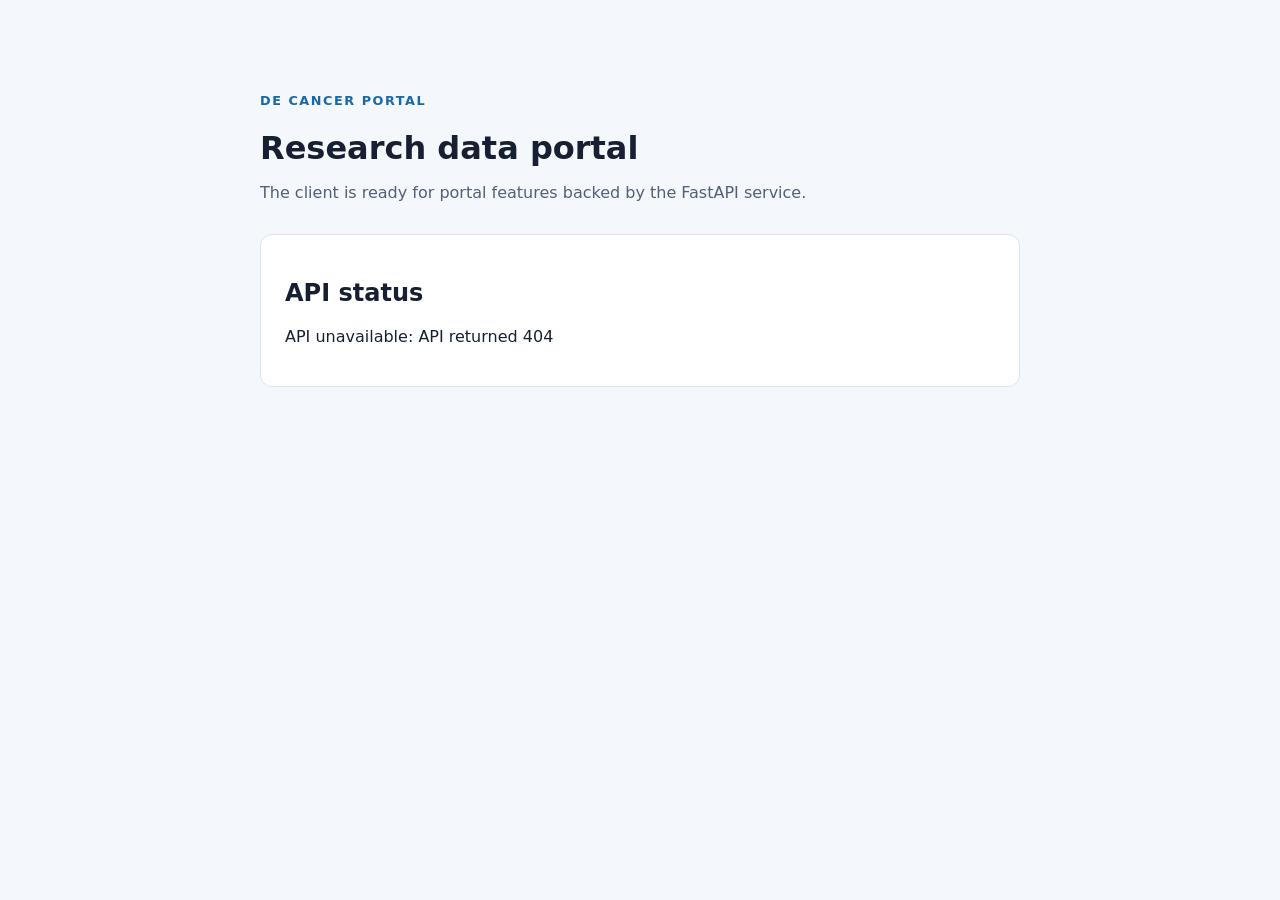
==== frontend/index.html @ d1eb4b56 "first commit" ====
<!doctype html>
<html lang="en">
  <head>
    <meta charset="utf-8">
    <meta name="viewport" content="width=device-width, initial-scale=1">
    <title>DE Cancer Portal</title>
    <link rel="stylesheet" href="styles.css">
  </head>
  <body>
    <main class="container">
      <p class="eyebrow">DE Cancer Portal</p>
      <h1>Research data portal</h1>
      <p class="intro">The client is ready for portal features backed by the FastAPI service.</p>
      <section class="card" aria-live="polite">
        <h2>API status</h2>
        <p id="api-status">Checking the API...</p>
      </section>
    </main>
    <script src="app.js"></script>
  </body>
</html>
---- frontend/styles.css ----
:root {
  color: #172033;
  background: #f4f7fb;
  font-family: system-ui, -apple-system, sans-serif;
}

body {
  margin: 0;
}

.container {
  margin: 0 auto;
  max-width: 760px;
  padding: 5rem 1.5rem;
}

.eyebrow {
  color: #1769aa;
  font-size: 0.8rem;
  font-weight: 700;
  letter-spacing: 0.12em;
  text-transform: uppercase;
}

h1 {
  margin-bottom: 0.75rem;
}

.intro {
  color: #526078;
}

.card {
  background: #fff;
  border: 1px solid #dce3ee;
  border-radius: 0.75rem;
  margin-top: 2rem;
  padding: 1.5rem;
}
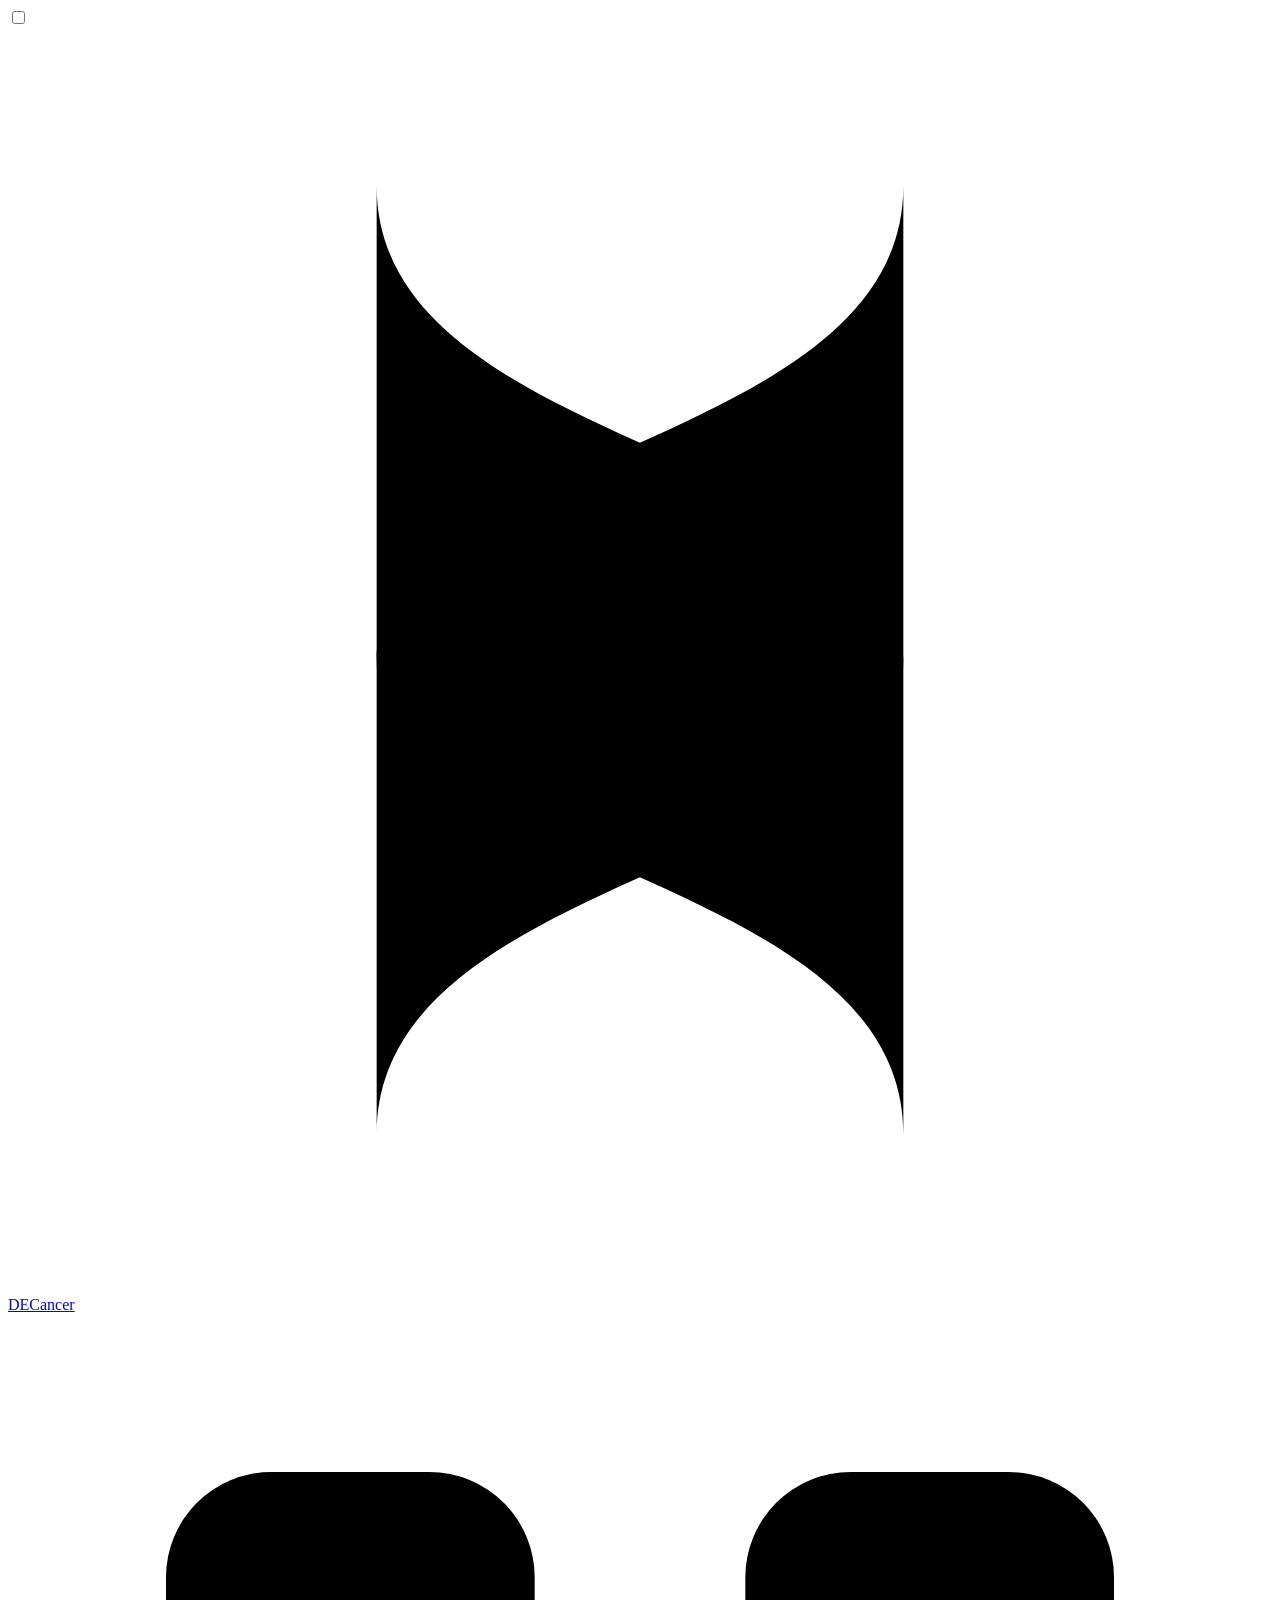
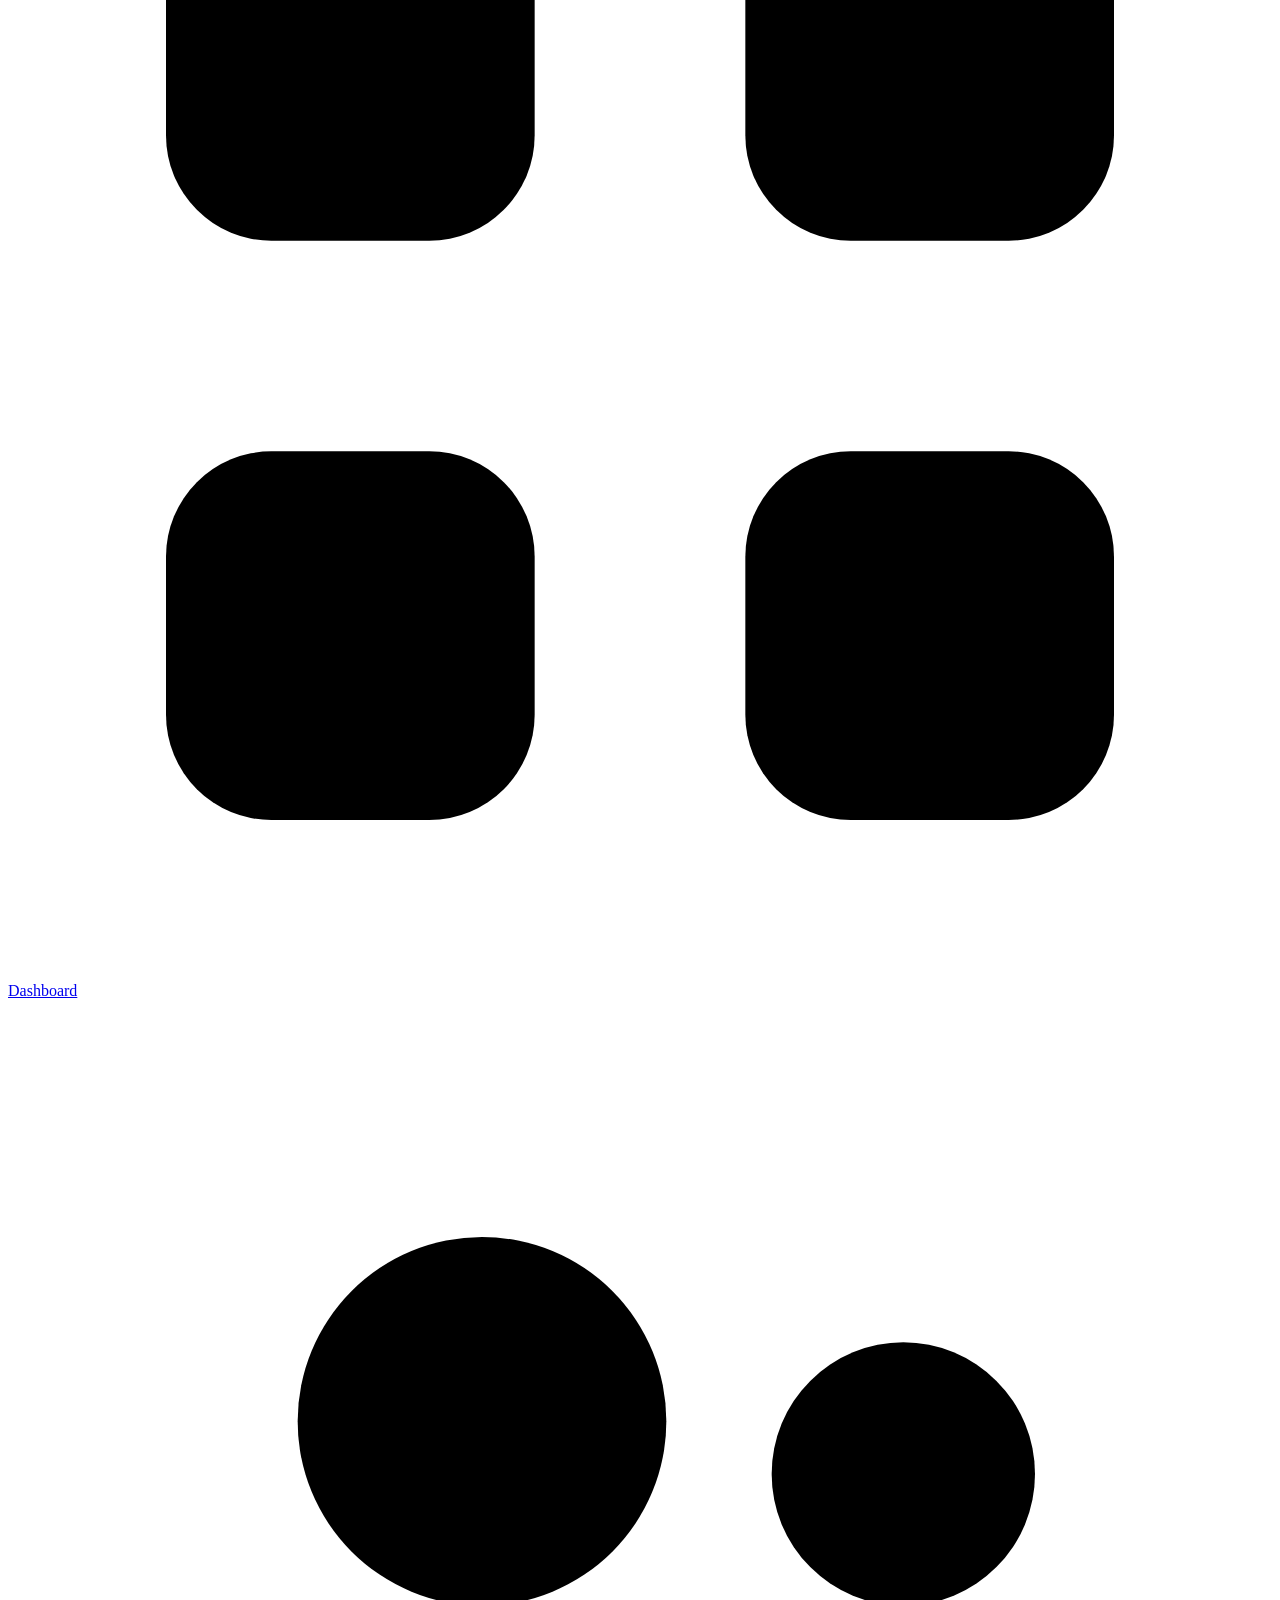
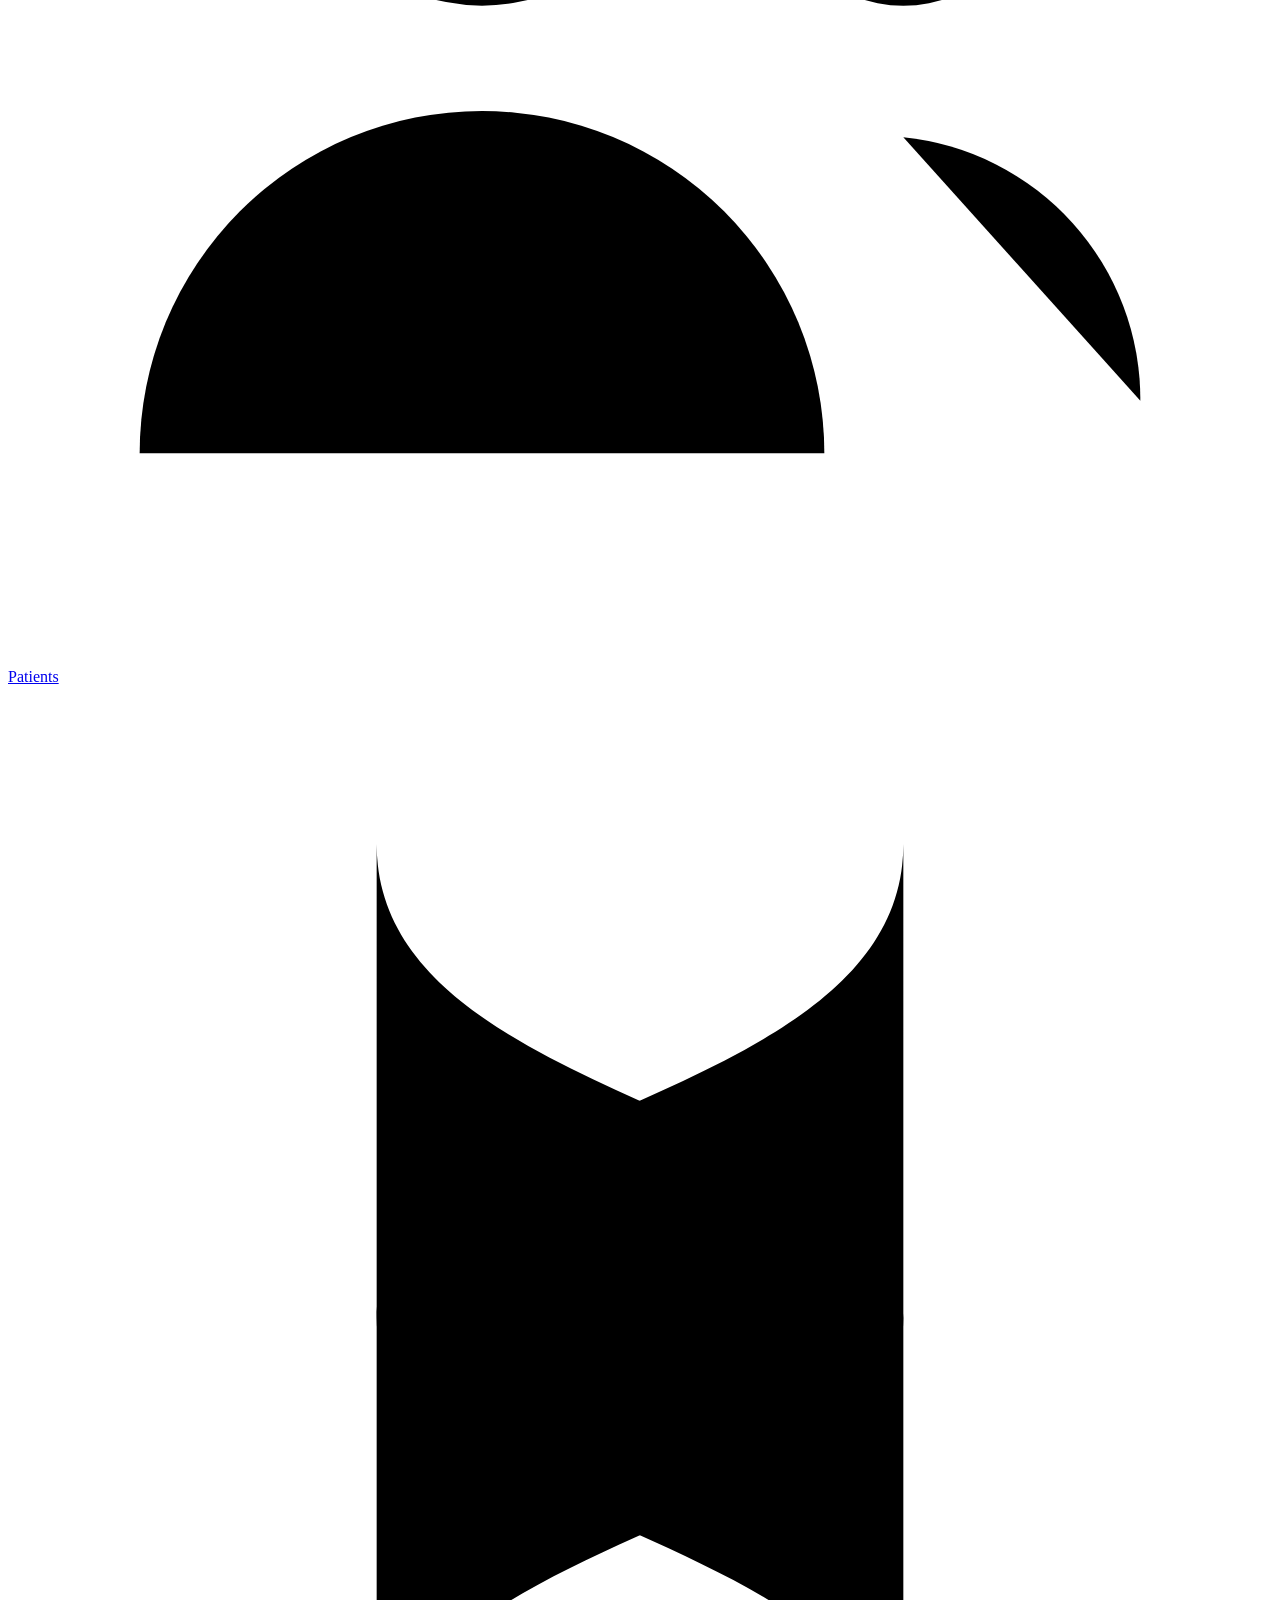
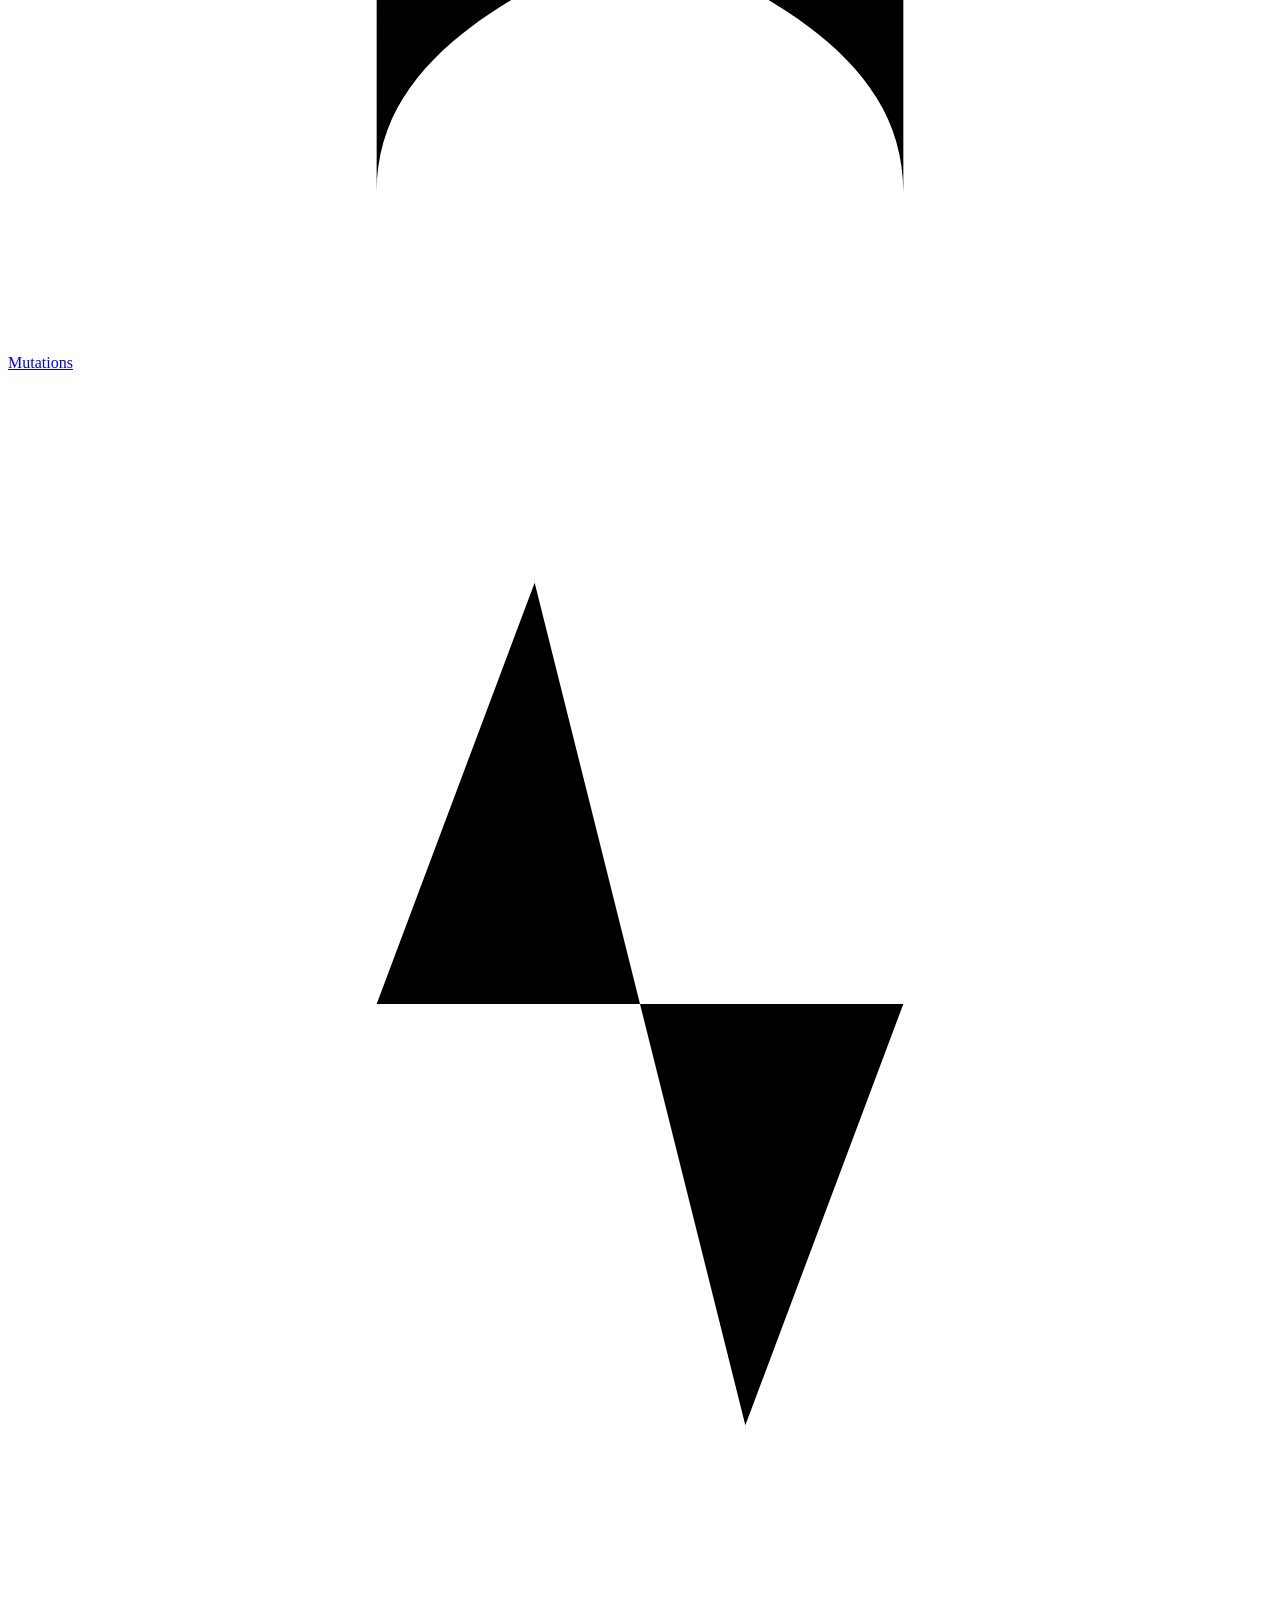
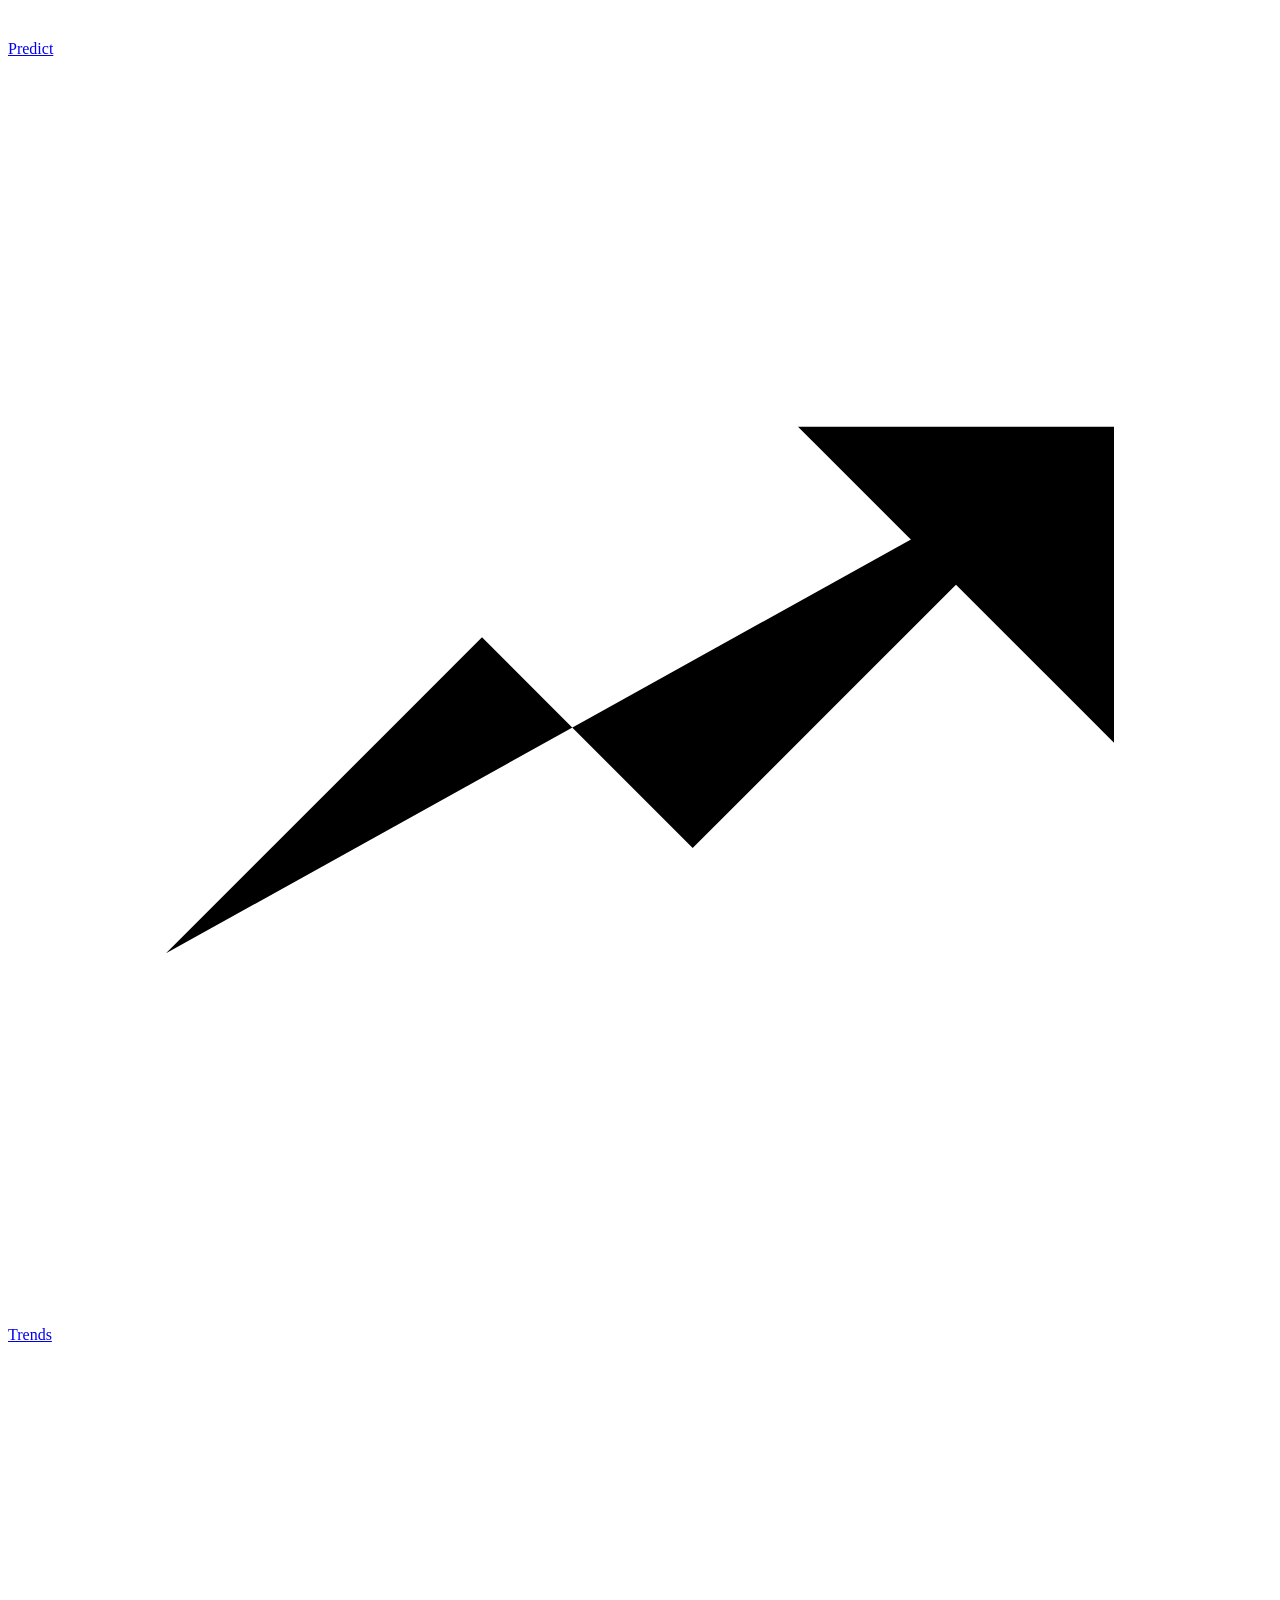
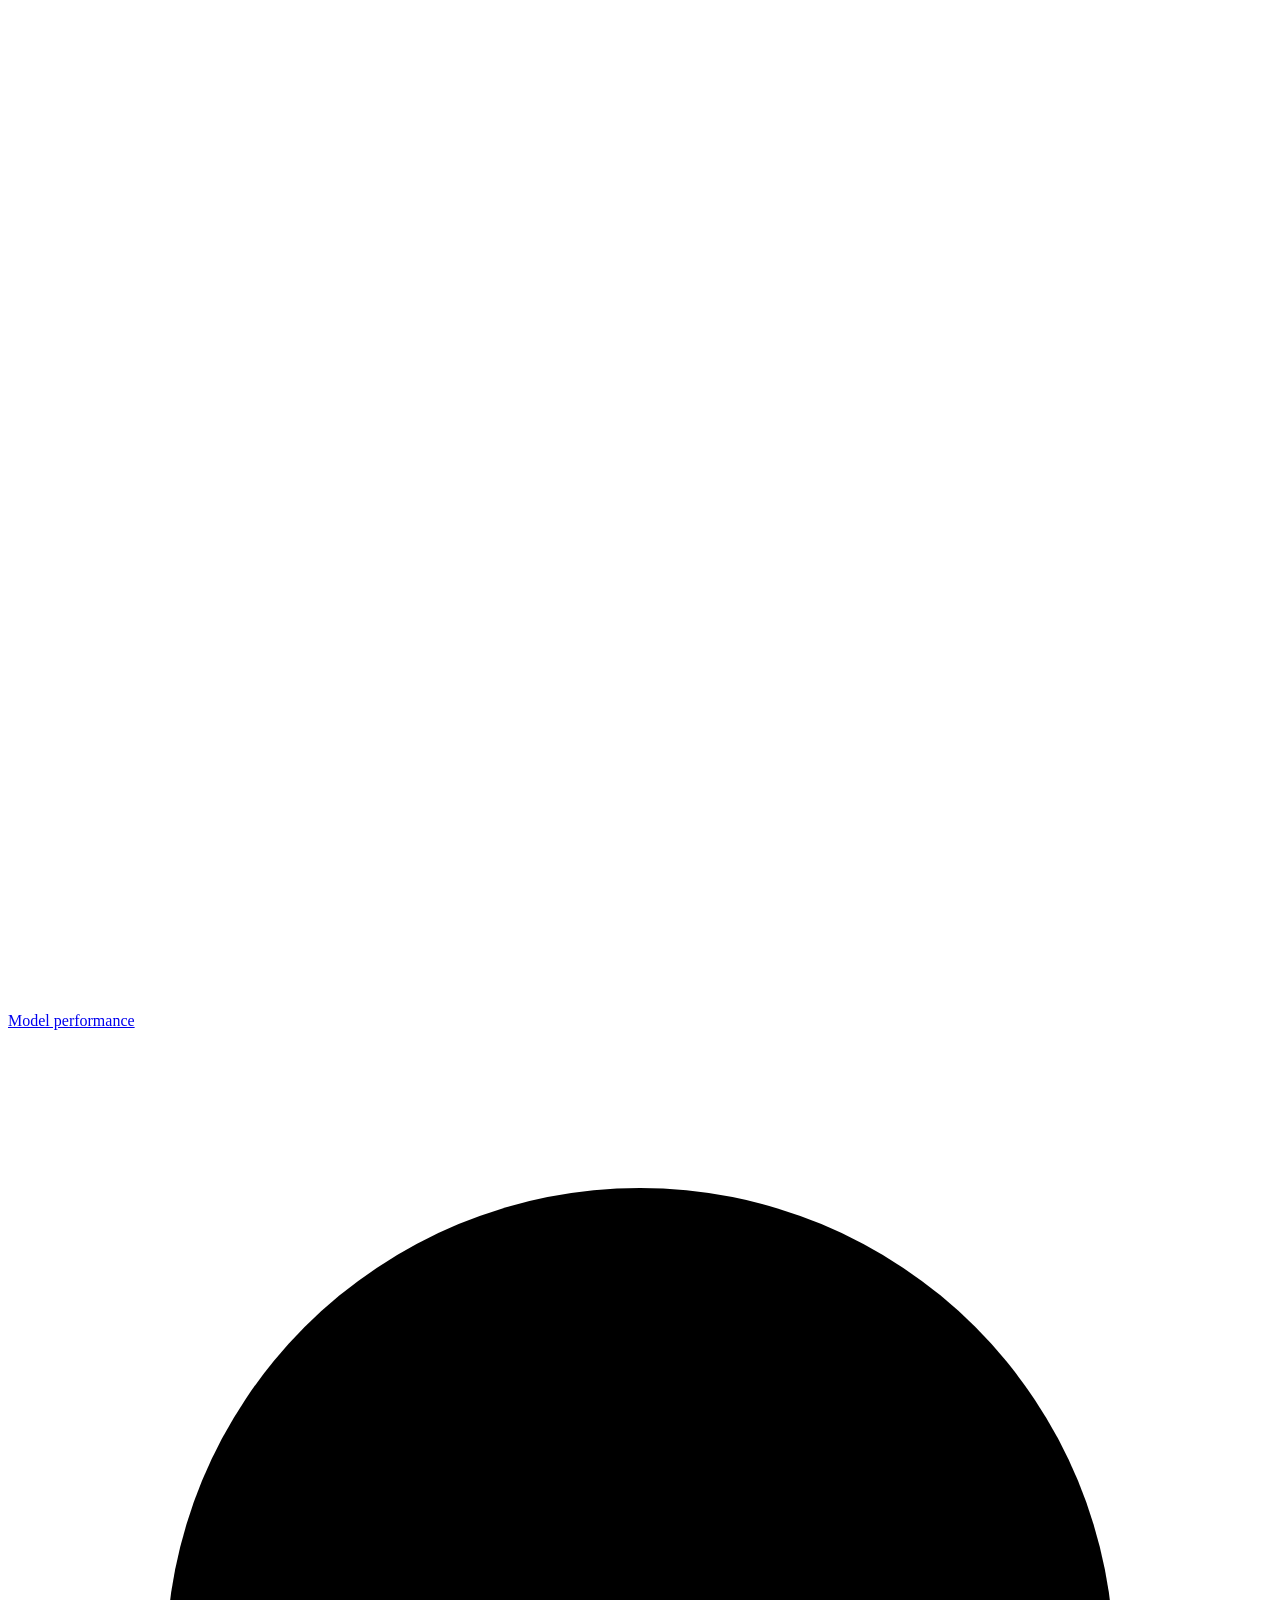
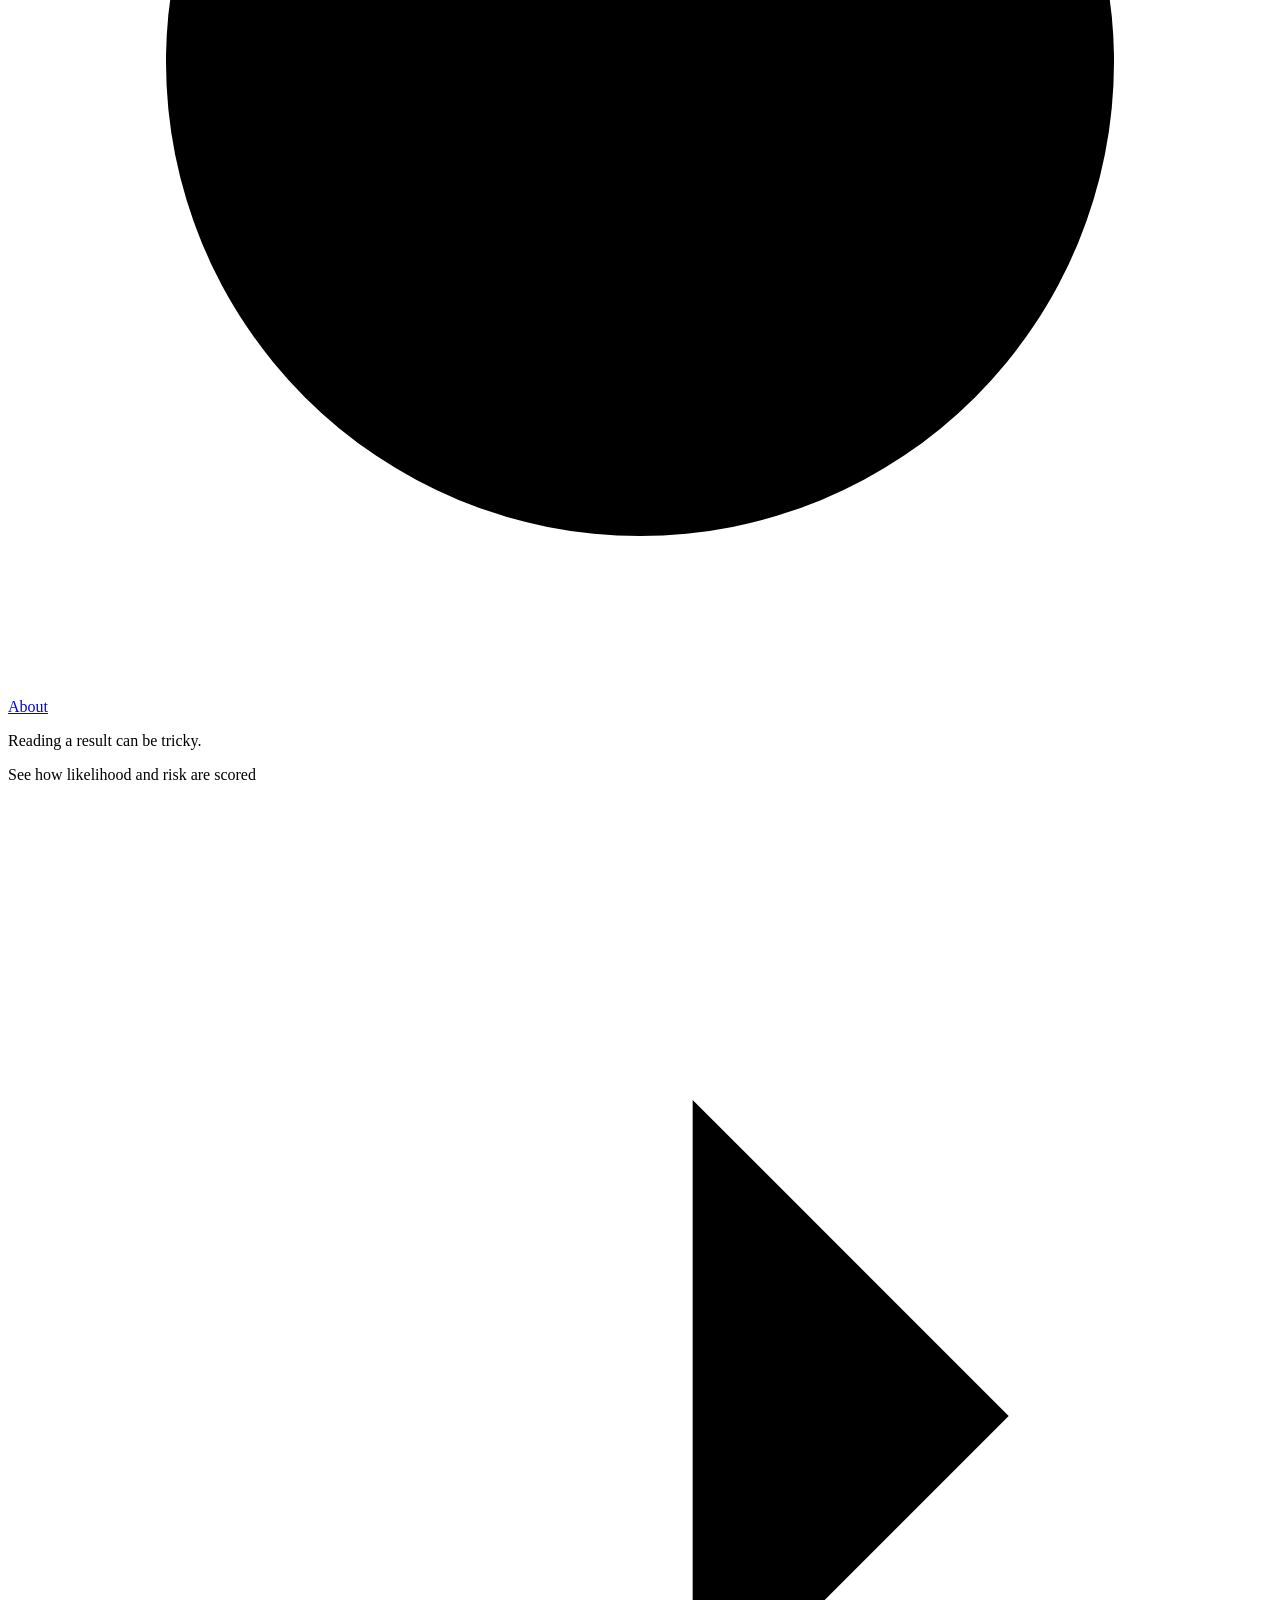
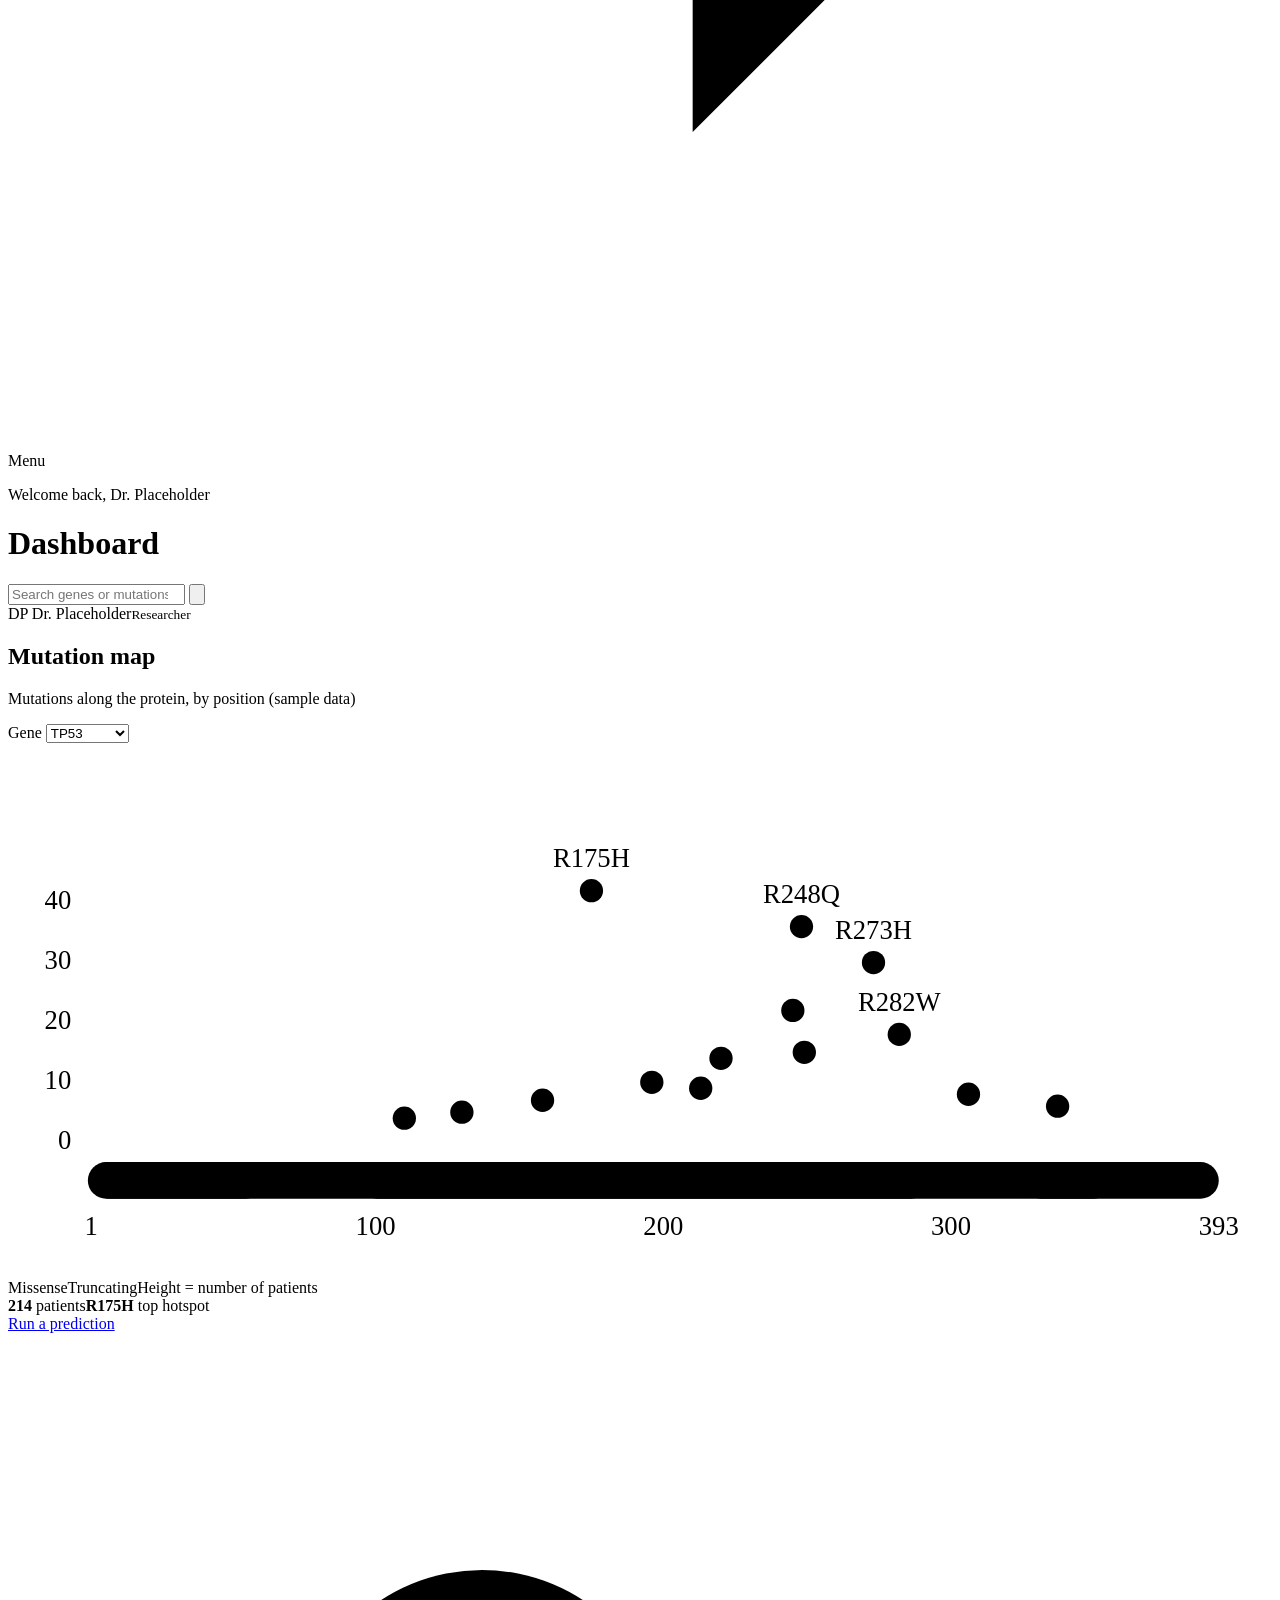
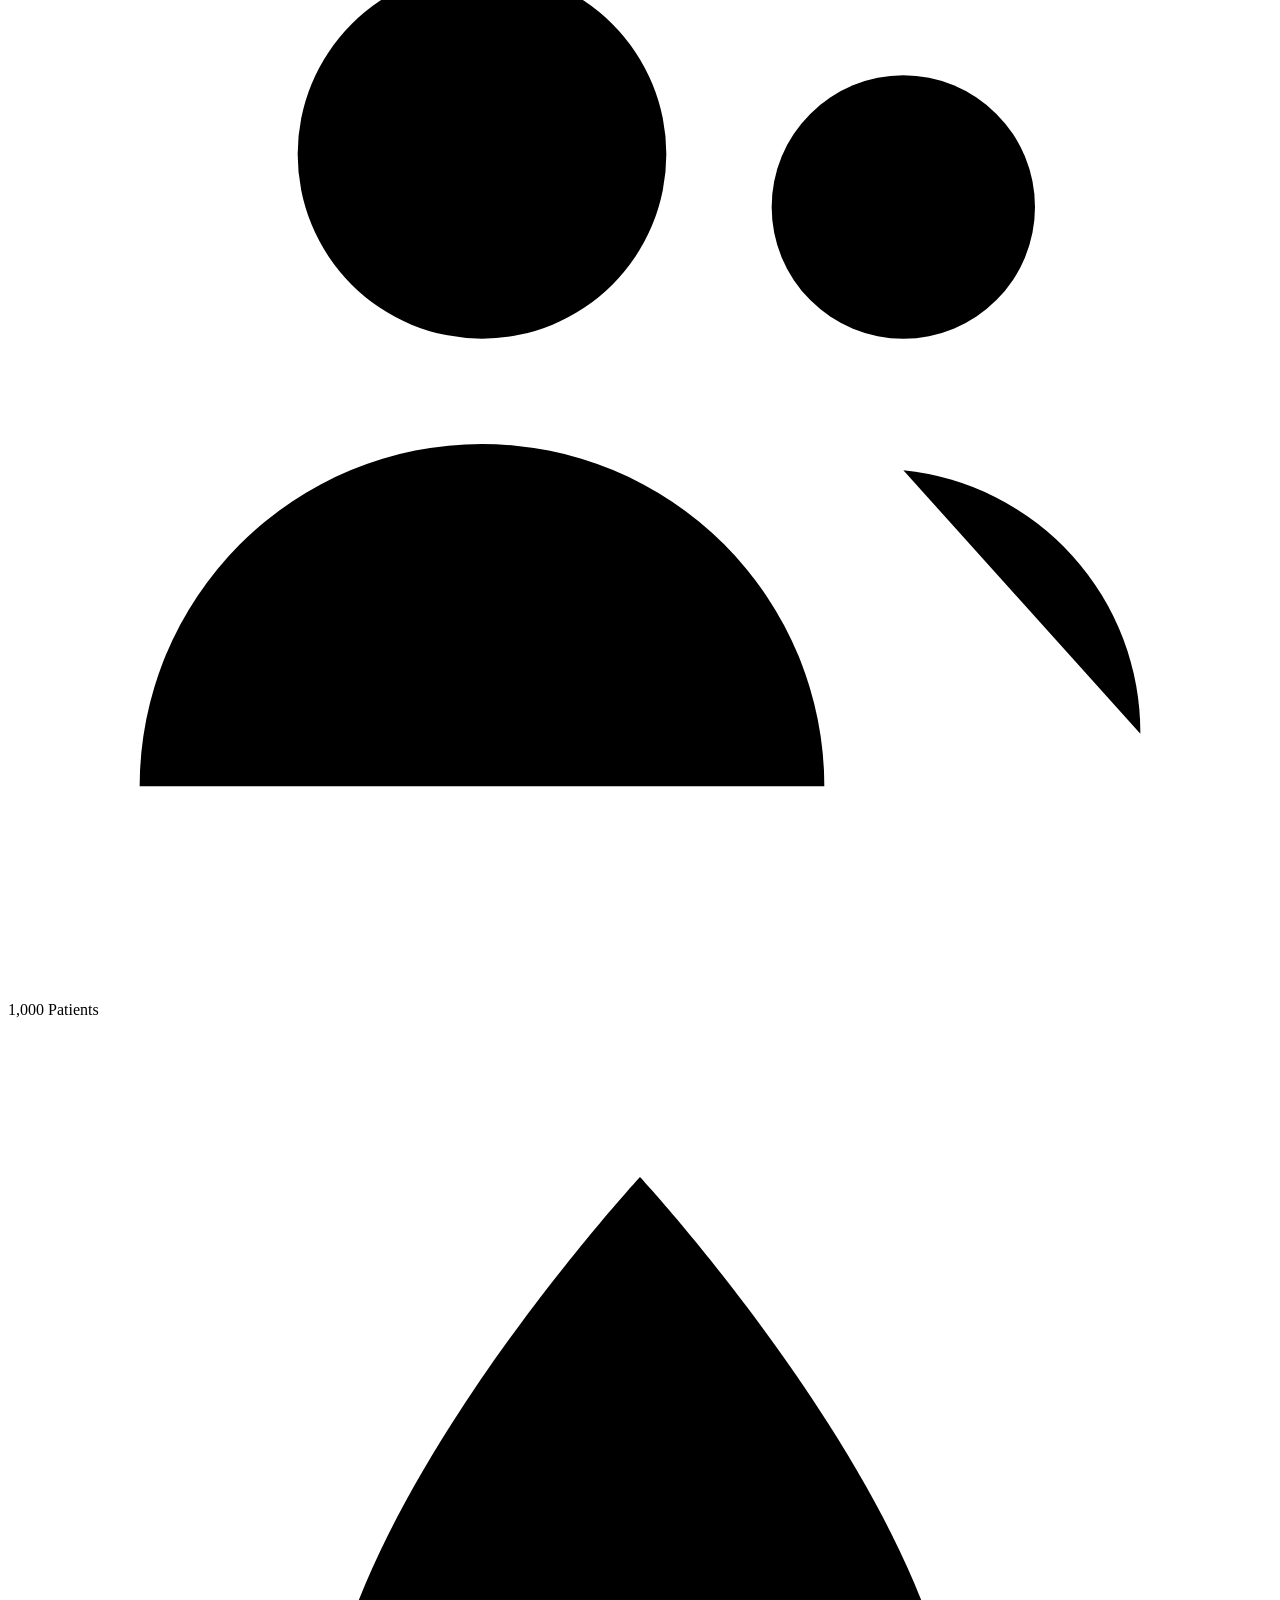
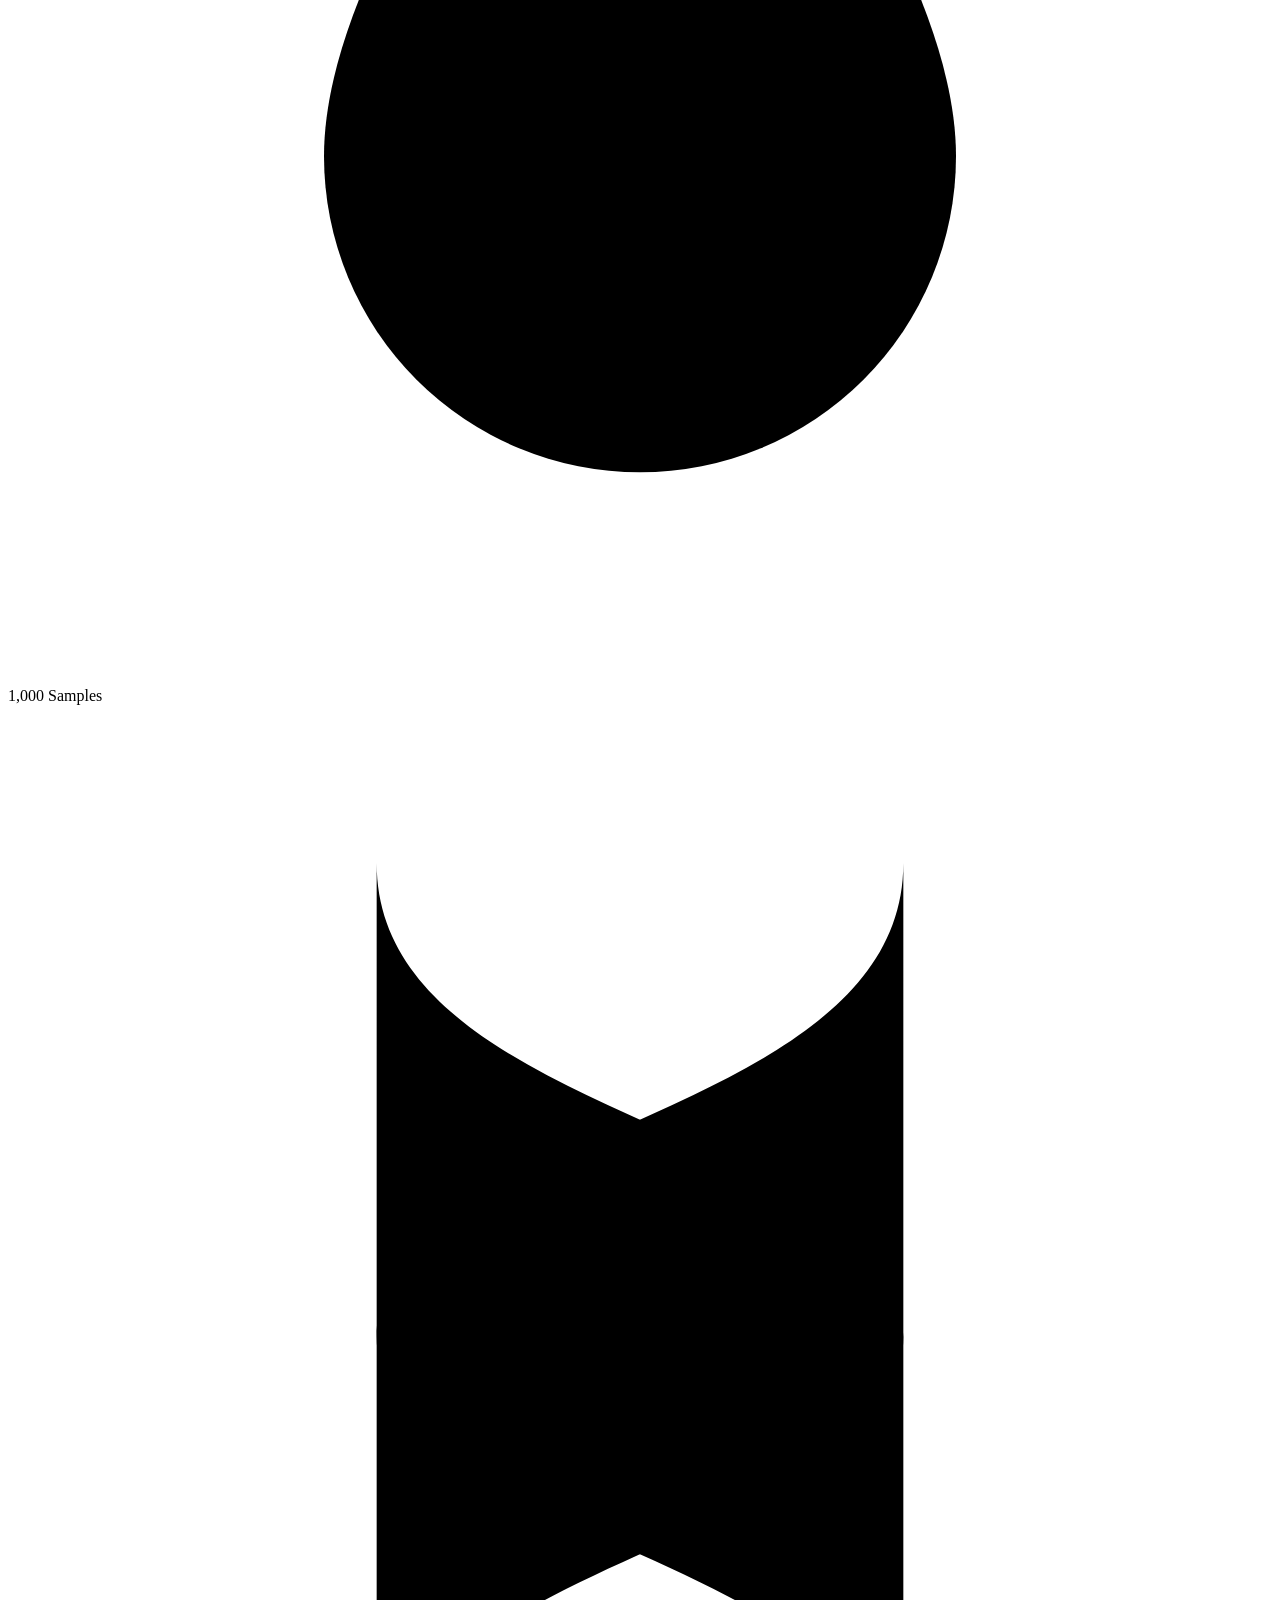
==== commit 13e31d08: "Updated index.html with scaffold" ====
--- a/frontend/index.html
+++ b/frontend/index.html
@@ -1,21 +1,212 @@
-<!doctype html>
+<!DOCTYPE html>
 <html lang="en">
-  <head>
-    <meta charset="utf-8">
-    <meta name="viewport" content="width=device-width, initial-scale=1">
-    <title>DE Cancer Portal</title>
-    <link rel="stylesheet" href="styles.css">
-  </head>
-  <body>
-    <main class="container">
-      <p class="eyebrow">DE Cancer Portal</p>
-      <h1>Research data portal</h1>
-      <p class="intro">The client is ready for portal features backed by the FastAPI service.</p>
-      <section class="card" aria-live="polite">
-        <h2>API status</h2>
-        <p id="api-status">Checking the API...</p>
-      </section>
+<head>
+  <meta charset="UTF-8">
+  <meta name="viewport" content="width=device-width, initial-scale=1">
+  <title>Dashboard | DECancer Portal</title>
+  <link rel="preconnect" href="https://fonts.googleapis.com">
+  <link href="https://fonts.googleapis.com/css2?family=Plus+Jakarta+Sans:wght@400;500;600;700&display=swap" rel="stylesheet">
+  <link rel="stylesheet" href="css/style.css">
+</head>
+<body>
+<div class="shell">
+  <!-- Hidden checkbox: the Menu button (a label) ticks it, and the CSS slides the sidebar in on phones. -->
+  <input type="checkbox" id="nav-toggle" class="nav-toggle" aria-label="Show or hide the menu">
+
+  <aside class="sidebar">
+    <a class="brand" href="index.html"><span class="brand-mark"><svg class="icon" viewBox="0 0 24 24" aria-hidden="true"><path d="M7 3c0 5 10 5 10 9s-10 4-10 9"/><path d="M17 3c0 5-10 5-10 9s10 4 10 9"/><path d="M8.5 6.5h7M8.5 17.5h7"/></svg></span>DECancer</a>
+    <nav aria-label="Main">
+      <a href="index.html" class="nav-link active" aria-current="page"><svg class="icon" viewBox="0 0 24 24" aria-hidden="true"><rect x="3" y="3" width="7" height="7" rx="2"/><rect x="14" y="3" width="7" height="7" rx="2"/><rect x="3" y="14" width="7" height="7" rx="2"/><rect x="14" y="14" width="7" height="7" rx="2"/></svg><span>Dashboard</span></a><a href="patients.html" class="nav-link"><svg class="icon" viewBox="0 0 24 24" aria-hidden="true"><circle cx="9" cy="8" r="3.5"/><path d="M2.5 20a6.5 6.5 0 0 1 13 0"/><circle cx="17" cy="9" r="2.5"/><path d="M17 14a5 5 0 0 1 4.5 5"/></svg><span>Patients</span></a><a href="mutations.html" class="nav-link"><svg class="icon" viewBox="0 0 24 24" aria-hidden="true"><path d="M7 3c0 5 10 5 10 9s-10 4-10 9"/><path d="M17 3c0 5-10 5-10 9s10 4 10 9"/><path d="M8.5 6.5h7M8.5 17.5h7"/></svg><span>Mutations</span></a><a href="predict.html" class="nav-link"><svg class="icon" viewBox="0 0 24 24" aria-hidden="true"><path d="M3 12h4l3-8 4 16 3-8h4"/></svg><span>Predict</span></a><a href="trends.html" class="nav-link"><svg class="icon" viewBox="0 0 24 24" aria-hidden="true"><path d="M3 17l6-6 4 4 8-8"/><path d="M15 7h6v6"/></svg><span>Trends</span></a><a href="model.html" class="nav-link"><svg class="icon" viewBox="0 0 24 24" aria-hidden="true"><path d="M5 20V10M12 20V4M19 20v-7"/></svg><span>Model performance</span></a><a href="about.html" class="nav-link"><svg class="icon" viewBox="0 0 24 24" aria-hidden="true"><circle cx="12" cy="12" r="9"/><path d="M12 11v5M12 8h.01"/></svg><span>About</span></a>
+    </nav>
+    <div class="help">
+      <p>Reading a result can be tricky.</p>
+      <div class="help-row">
+        <span>See how likelihood and risk are scored</span>
+        <a class="round-btn dark" href="about.html" aria-label="How results are scored"><svg class="icon" viewBox="0 0 24 24" aria-hidden="true"><path d="M5 12h14M13 6l6 6-6 6"/></svg></a>
+      </div>
+    </div>
+  </aside>
+
+  <div class="main">
+    <header class="topbar">
+      <label for="nav-toggle" class="menu-button">Menu</label>
+      <div class="titles">
+        <p>Welcome back, Dr. Placeholder</p>
+        <h1>Dashboard</h1>
+      </div>
+      <form class="search" action="mutations.html" method="get" role="search">
+        <input type="search" name="q" placeholder="Search genes or mutations" aria-label="Search genes or mutations">
+        <button class="round-btn dark" type="submit" aria-label="Search"><svg class="icon" viewBox="0 0 24 24" aria-hidden="true"><circle cx="11" cy="11" r="7"/><path d="M20 20l-4-4"/></svg></button>
+      </form>
+      <div class="user">
+        <span class="avatar">DP</span>
+        <span class="user-text">Dr. Placeholder<small>Researcher</small></span>
+      </div>
+    </header>
+
+    <main>
+<div class="dash">
+  <div class="col">
+
+    <section class="hero2">
+      <div class="hero-head">
+        <div>
+          <h2>Mutation map</h2>
+          <p>Mutations along the protein, by position (sample data)</p>
+        </div>
+        <label class="select-wrap">Gene <select name="gene" aria-label="Choose a gene"><option>AKT1</option><option>APC</option><option>BRAF</option><option>CDKN2A</option><option>CTNNB1</option><option>EGFR</option><option>FBXW7</option><option>GNAS</option><option>HRAS</option><option>KRAS</option><option>NRAS</option><option>PIK3CA</option><option>PPP2R1A</option><option>PTEN</option><option selected>TP53</option></select></label>
+      </div>
+
+      <svg class="plot" viewBox="0 0 760 320" role="img" aria-label="Lollipop plot of sample TP53 mutations along the protein"><line class="grid" x1="48" y1="240" x2="728" y2="240"/><text class="tick" x="38" y="244" text-anchor="end">0</text><line class="grid" x1="48" y1="204" x2="728" y2="204"/><text class="tick" x="38" y="208" text-anchor="end">10</text><line class="grid" x1="48" y1="168" x2="728" y2="168"/><text class="tick" x="38" y="172" text-anchor="end">20</text><line class="grid" x1="48" y1="132" x2="728" y2="132"/><text class="tick" x="38" y="136" text-anchor="end">30</text><line class="grid" x1="48" y1="96" x2="728" y2="96"/><text class="tick" x="38" y="100" text-anchor="end">40</text><rect class="gene-bar" x="48" y="252" width="680" height="22" rx="11"/><rect class="domain" x="50" y="252" width="104" height="22" rx="11"/><text class="dom-label" x="102" y="267" text-anchor="middle">Transactivation</text><rect class="domain" x="211" y="252" width="343" height="22" rx="11"/><text class="dom-label" x="382" y="267" text-anchor="middle">DNA-binding</text><rect class="domain" x="610" y="252" width="54" height="22" rx="11"/><text class="dom-label" x="637" y="267" text-anchor="middle">Tetramerisation</text><text class="tick" x="50" y="296" text-anchor="middle">1</text><text class="tick" x="221" y="296" text-anchor="middle">100</text><text class="tick" x="394" y="296" text-anchor="middle">200</text><text class="tick" x="567" y="296" text-anchor="middle">300</text><text class="tick" x="728" y="296" text-anchor="middle">393</text><line class="stick" x1="238.3" y1="240" x2="238.3" y2="225.6"/><circle class="dot-m" cx="238.3" cy="225.6" r="7"><title>L110P: 4 patients</title></circle><line class="stick" x1="272.9" y1="240" x2="272.9" y2="222.0"/><circle class="dot-m" cx="272.9" cy="222.0" r="7"><title>L130V: 5 patients</title></circle><line class="stick" x1="321.4" y1="240" x2="321.4" y2="214.8"/><circle class="dot-m" cx="321.4" cy="214.8" r="7"><title>R158H: 7 patients</title></circle><line class="stick" x1="350.8" y1="240" x2="350.8" y2="88.8"/><circle class="dot-m" cx="350.8" cy="88.8" r="7"><title>R175H: 42 patients</title></circle><text class="mut-label" x="350.8" y="74.8" text-anchor="middle">R175H</text><line class="stick" x1="387.1" y1="240" x2="387.1" y2="204.0"/><circle class="dot-t" cx="387.1" cy="204.0" r="7"><title>R196*: 10 patients</title></circle><line class="stick" x1="416.5" y1="240" x2="416.5" y2="207.6"/><circle class="dot-t" cx="416.5" cy="207.6" r="7"><title>R213*: 9 patients</title></circle><line class="stick" x1="428.7" y1="240" x2="428.7" y2="189.6"/><circle class="dot-m" cx="428.7" cy="189.6" r="7"><title>Y220C: 14 patients</title></circle><line class="stick" x1="471.9" y1="240" x2="471.9" y2="160.8"/><circle class="dot-m" cx="471.9" cy="160.8" r="7"><title>G245S: 22 patients</title></circle><line class="stick" x1="477.1" y1="240" x2="477.1" y2="110.4"/><circle class="dot-m" cx="477.1" cy="110.4" r="7"><title>R248Q: 36 patients</title></circle><text class="mut-label" x="477.1" y="96.4" text-anchor="middle">R248Q</text><line class="stick" x1="478.8" y1="240" x2="478.8" y2="186.0"/><circle class="dot-m" cx="478.8" cy="186.0" r="7"><title>R249S: 15 patients</title></circle><line class="stick" x1="520.4" y1="240" x2="520.4" y2="132.0"/><circle class="dot-m" cx="520.4" cy="132.0" r="7"><title>R273H: 30 patients</title></circle><text class="mut-label" x="520.4" y="118.0" text-anchor="middle">R273H</text><line class="stick" x1="535.9" y1="240" x2="535.9" y2="175.2"/><circle class="dot-m" cx="535.9" cy="175.2" r="7"><title>R282W: 18 patients</title></circle><text class="mut-label" x="535.9" y="161.2" text-anchor="middle">R282W</text><line class="stick" x1="577.5" y1="240" x2="577.5" y2="211.2"/><circle class="dot-t" cx="577.5" cy="211.2" r="7"><title>R306*: 8 patients</title></circle><line class="stick" x1="631.1" y1="240" x2="631.1" y2="218.4"/><circle class="dot-m" cx="631.1" cy="218.4" r="7"><title>R337C: 6 patients</title></circle></svg>
+
+      <div class="plot-foot">
+        <div class="legend"><span><i class="dot m"></i>Missense</span><span><i class="dot t"></i>Truncating</span><span class="muted">Height = number of patients</span></div>
+        <div class="facts"><span><strong>214</strong> patients</span><span><strong>R175H</strong> top hotspot</span></div>
+        <a class="button" href="predict.html">Run a prediction</a>
+      </div>
+    </section>
+
+    <section class="tiles">
+      <div class="tile lavender">
+        <span class="tile-icon"><svg class="icon" viewBox="0 0 24 24" aria-hidden="true"><circle cx="9" cy="8" r="3.5"/><path d="M2.5 20a6.5 6.5 0 0 1 13 0"/><circle cx="17" cy="9" r="2.5"/><path d="M17 14a5 5 0 0 1 4.5 5"/></svg></span>
+        <span class="tile-value">1,000</span>
+        <span class="tile-label">Patients</span>
+      </div>
+      <div class="tile peach">
+        <span class="tile-icon"><svg class="icon" viewBox="0 0 24 24" aria-hidden="true"><path d="M12 3s6 6.5 6 11a6 6 0 0 1-12 0c0-4.5 6-11 6-11z"/></svg></span>
+        <span class="tile-value">1,000</span>
+        <span class="tile-label">Samples</span>
+      </div>
+      <div class="tile blue">
+        <span class="tile-icon"><svg class="icon" viewBox="0 0 24 24" aria-hidden="true"><path d="M7 3c0 5 10 5 10 9s-10 4-10 9"/><path d="M17 3c0 5-10 5-10 9s10 4 10 9"/><path d="M8.5 6.5h7M8.5 17.5h7"/></svg></span>
+        <span class="tile-value">12,400</span>
+        <span class="tile-label">Mutation variants</span>
+      </div>
+      <div class="tile sand">
+        <span class="tile-icon"><svg class="icon" viewBox="0 0 24 24" aria-hidden="true"><path d="M3 12h4l3-8 4 16 3-8h4"/></svg></span>
+        <span class="tile-value">248</span>
+        <span class="tile-label">Predictions run</span>
+      </div>
+    </section>
+
+    <section>
+      <div class="section-head">
+        <h2>Recent predictions</h2>
+        <a class="text-link" href="predict.html">New prediction</a>
+      </div>
+      <div class="table-wrap">
+        <table>
+          <thead>
+            <tr><th>Sample</th><th>Top predicted</th><th>Likelihood</th><th>Risk</th><th>Run by</th><th>When</th><th><span class="sr-only">Open</span></th></tr>
+          </thead>
+          <tbody>
+            <tr>
+              <td><strong>S-0412</strong></td><td>Colorectum</td>
+              <td><span class="meter"><i style="width: 91%"></i></span>0.91</td>
+              <td><span class="pill critical">Critical</span></td>
+              <td>Dr. Placeholder</td><td>26 Nov, 09:14</td>
+              <td><a class="round-btn" href="predict.html" aria-label="Open sample S-0412"><svg class="icon" viewBox="0 0 24 24" aria-hidden="true"><path d="M5 12h14M13 6l6 6-6 6"/></svg></a></td>
+            </tr>
+            <tr>
+              <td><strong>S-0411</strong></td><td>Lung</td>
+              <td><span class="meter"><i style="width: 74%"></i></span>0.74</td>
+              <td><span class="pill high">High</span></td>
+              <td>Dr. Placeholder</td><td>26 Nov, 08:52</td>
+              <td><a class="round-btn" href="predict.html" aria-label="Open sample S-0411"><svg class="icon" viewBox="0 0 24 24" aria-hidden="true"><path d="M5 12h14M13 6l6 6-6 6"/></svg></a></td>
+            </tr>
+            <tr>
+              <td><strong>S-0410</strong></td><td>Breast</td>
+              <td><span class="meter"><i style="width: 52%"></i></span>0.52</td>
+              <td><span class="pill medium">Medium</span></td>
+              <td>Dr. Placeholder</td><td>25 Nov, 16:30</td>
+              <td><a class="round-btn" href="predict.html" aria-label="Open sample S-0410"><svg class="icon" viewBox="0 0 24 24" aria-hidden="true"><path d="M5 12h14M13 6l6 6-6 6"/></svg></a></td>
+            </tr>
+            <tr>
+              <td><strong>S-0409</strong></td><td>Liver</td>
+              <td><span class="meter"><i style="width: 18%"></i></span>0.18</td>
+              <td><span class="pill low">Low</span></td>
+              <td>Dr. Placeholder</td><td>25 Nov, 11:05</td>
+              <td><a class="round-btn" href="predict.html" aria-label="Open sample S-0409"><svg class="icon" viewBox="0 0 24 24" aria-hidden="true"><path d="M5 12h14M13 6l6 6-6 6"/></svg></a></td>
+            </tr>
+            <tr>
+              <td><strong>S-0408</strong></td><td>Pancreas</td>
+              <td><span class="meter"><i style="width: 67%"></i></span>0.67</td>
+              <td><span class="pill high">High</span></td>
+              <td>Dr. Placeholder</td><td>24 Nov, 15:41</td>
+              <td><a class="round-btn" href="predict.html" aria-label="Open sample S-0408"><svg class="icon" viewBox="0 0 24 24" aria-hidden="true"><path d="M5 12h14M13 6l6 6-6 6"/></svg></a></td>
+            </tr>
+          </tbody>
+        </table>
+      </div>
+    </section>
+
+  </div>
+
+  <div class="col">
+    <section class="card">
+      <h2>Risk summary</h2>
+      <div class="bar-row risk">
+        <span class="pill low">Low</span>
+        <div class="bar-track"><div class="bar-fill low" style="width: 54%"></div></div>
+        <span class="bar-value">540</span>
+      </div>
+      <div class="bar-row risk">
+        <span class="pill medium">Medium</span>
+        <div class="bar-track"><div class="bar-fill medium" style="width: 26%"></div></div>
+        <span class="bar-value">260</span>
+      </div>
+      <div class="bar-row risk">
+        <span class="pill high">High</span>
+        <div class="bar-track"><div class="bar-fill high" style="width: 14%"></div></div>
+        <span class="bar-value">140</span>
+      </div>
+      <div class="bar-row risk">
+        <span class="pill critical">Critical</span>
+        <div class="bar-track"><div class="bar-fill critical" style="width: 6%"></div></div>
+        <span class="bar-value">60</span>
+      </div>
+    </section>
+    <section class="card">
+      <div class="card-head"><h2>Recent patients</h2><a class="text-link" href="patients.html">View all</a></div>
+      <ul class="people"><li><span class="avatar sm">24</span><span><strong>Patient P-1024</strong><small>Colorectum · Stage II</small></span><a class="round-btn" href="patients.html" aria-label="Open patient P-1024"><svg class="icon" viewBox="0 0 24 24" aria-hidden="true"><path d="M5 12h14M13 6l6 6-6 6"/></svg></a></li><li><span class="avatar sm">23</span><span><strong>Patient P-1023</strong><small>Lung · Stage I</small></span><a class="round-btn" href="patients.html" aria-label="Open patient P-1023"><svg class="icon" viewBox="0 0 24 24" aria-hidden="true"><path d="M5 12h14M13 6l6 6-6 6"/></svg></a></li><li><span class="avatar sm">22</span><span><strong>Patient P-1022</strong><small>Breast · Stage II</small></span><a class="round-btn" href="patients.html" aria-label="Open patient P-1022"><svg class="icon" viewBox="0 0 24 24" aria-hidden="true"><path d="M5 12h14M13 6l6 6-6 6"/></svg></a></li><li><span class="avatar sm">21</span><span><strong>Patient P-1021</strong><small>Pancreas · Stage II</small></span><a class="round-btn" href="patients.html" aria-label="Open patient P-1021"><svg class="icon" viewBox="0 0 24 24" aria-hidden="true"><path d="M5 12h14M13 6l6 6-6 6"/></svg></a></li></ul>
+    </section>
+    <section class="card">
+      <div class="card-head"><h2>Mutations per gene</h2><span class="badge">Researcher view</span></div>
+      <div class="bar-row">
+        <span class="bar-label">TP53</span>
+        <div class="bar-track"><div class="bar-fill ink" style="width: 100%"></div></div>
+        <span class="bar-value">3,100</span>
+      </div>
+      <div class="bar-row">
+        <span class="bar-label">KRAS</span>
+        <div class="bar-track"><div class="bar-fill ink" style="width: 71%"></div></div>
+        <span class="bar-value">2,200</span>
+      </div>
+      <div class="bar-row">
+        <span class="bar-label">PIK3CA</span>
+        <div class="bar-track"><div class="bar-fill ink" style="width: 48%"></div></div>
+        <span class="bar-value">1,500</span>
+      </div>
+      <div class="bar-row">
+        <span class="bar-label">APC</span>
+        <div class="bar-track"><div class="bar-fill ink" style="width: 42%"></div></div>
+        <span class="bar-value">1,300</span>
+      </div>
+      <div class="bar-row">
+        <span class="bar-label">BRAF</span>
+        <div class="bar-track"><div class="bar-fill ink" style="width: 29%"></div></div>
+        <span class="bar-value">900</span>
+      </div>
+      <div class="bar-row">
+        <span class="bar-label">PTEN</span>
+        <div class="bar-track"><div class="bar-fill ink" style="width: 23%"></div></div>
+        <span class="bar-value">700</span>
+      </div>
+    </section>
+  </div>
+</div>
     </main>
-    <script src="app.js"></script>
-  </body>
-</html>
+  </div>
+</div>
+</body>
+</html>
